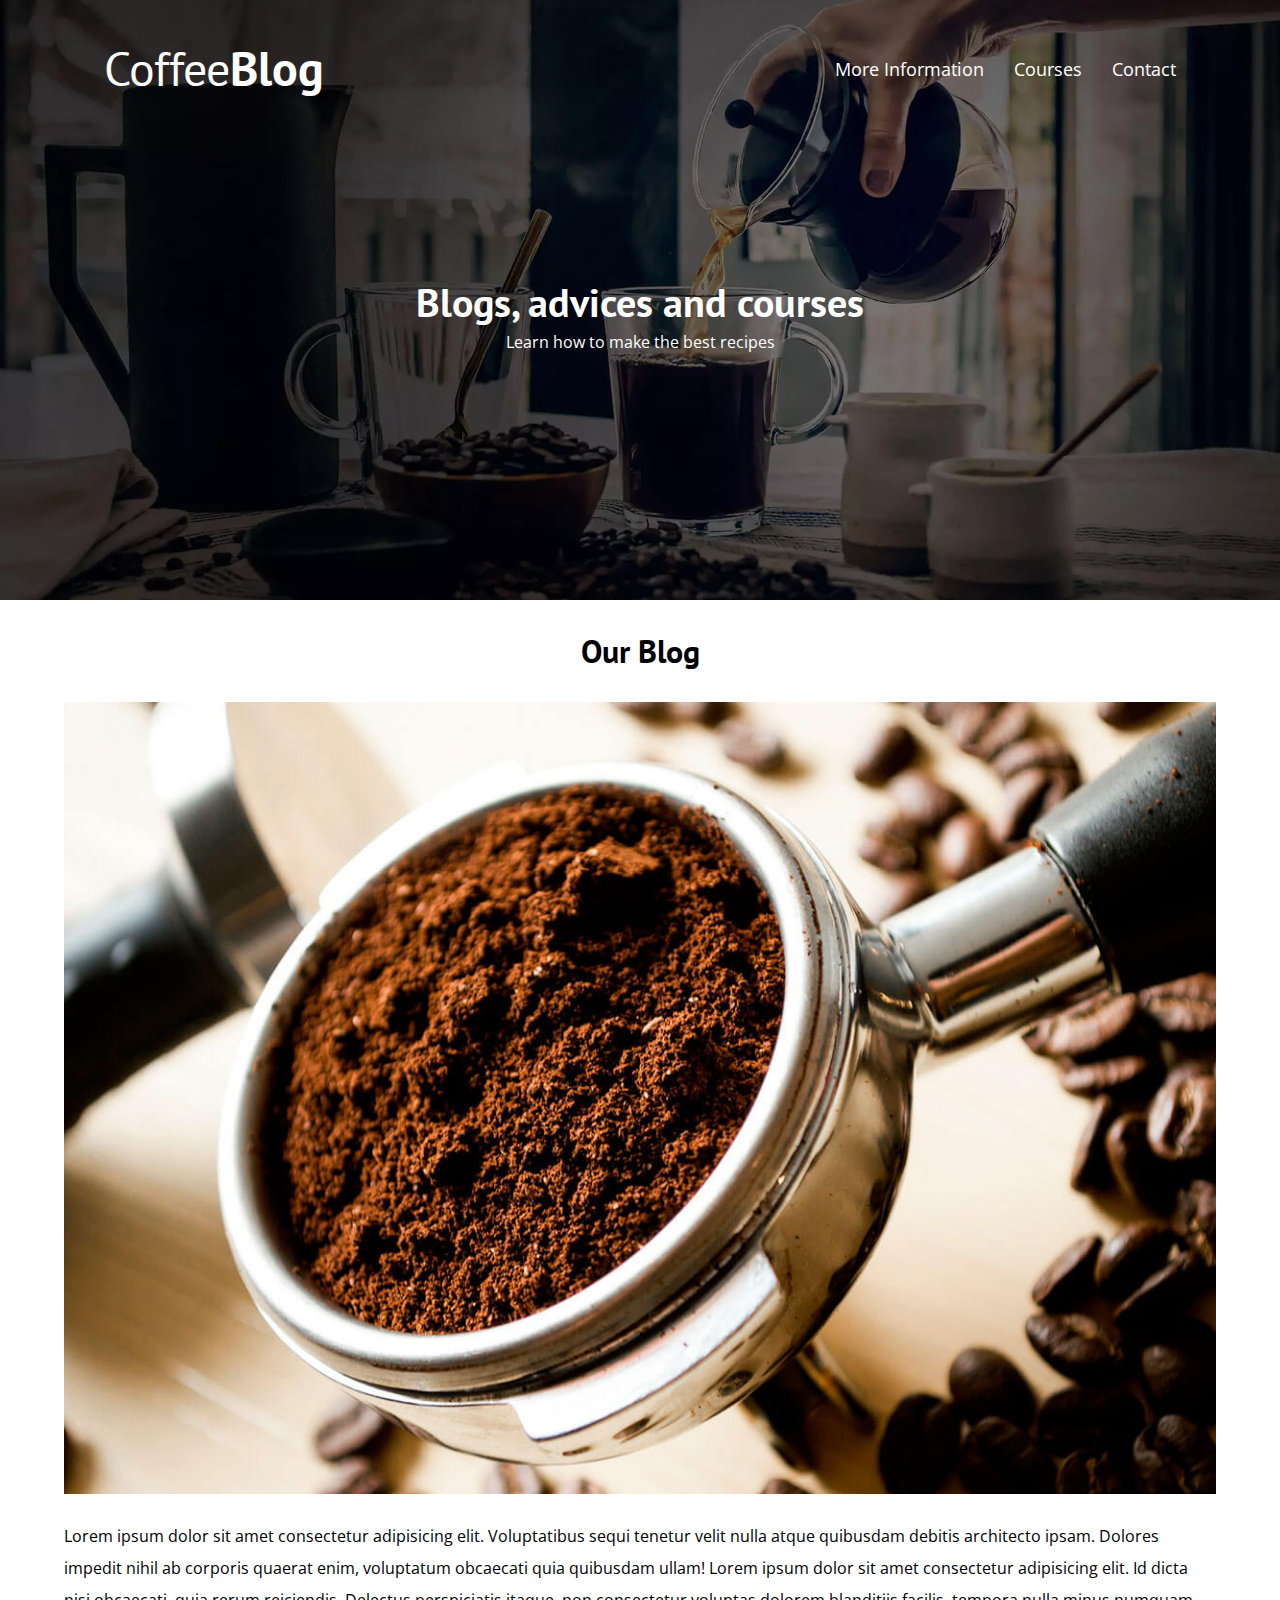
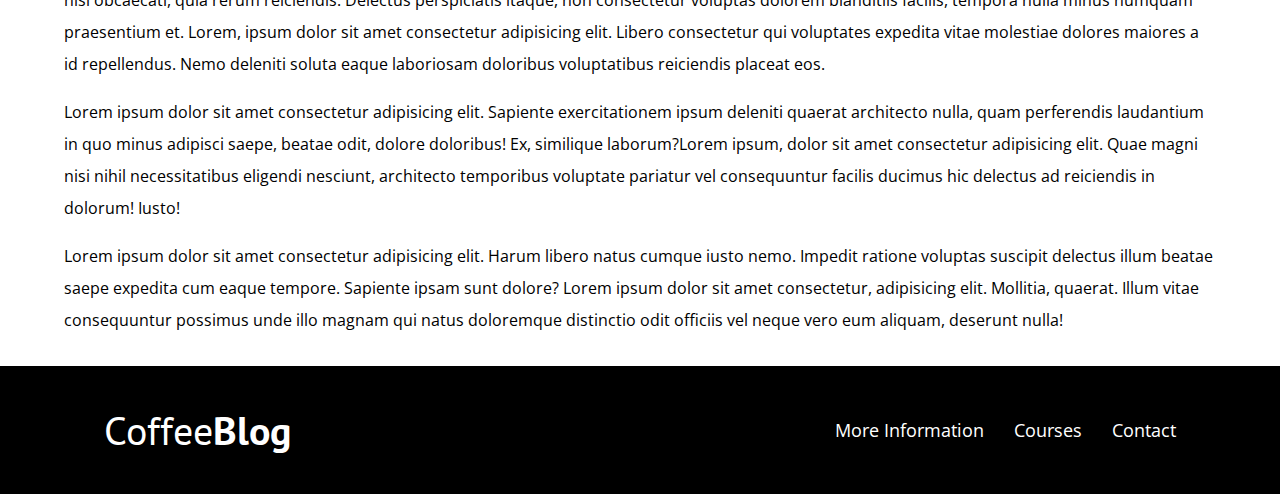
==== blog.html @ 567fee1b "first commit" ====
<!DOCTYPE html>
<html lang="en">
<head>
    <meta charset="UTF-8">
    <meta name="viewport" content="width=device-width, initial-scale=1.0">
    <link rel="stylesheet" href="css/normalize.css">
    <link rel="preconnect" href="https://fonts.googleapis.com">
    <link rel="preconnect" href="https://fonts.gstatic.com" crossorigin>
    <link href="https://fonts.googleapis.com/css2?family=Open+Sans&family=PT+Sans:wght@400;700&display=swap" rel="stylesheet">
    <link rel="stylesheet" href="css/styles.css">
    <title>Coffee Blog</title>
</head>
<body>
    <header class="header">
        <div class="container">
            <div class="bar">
                <a class="logo" href="index.html">
                    <h1 class="logo__name no-margin text-center">Coffee<span class="logo__bold">Blog</span></h1>
                </a>
                <nav class="nav">
                    <a href="moreInfo.html" class="nav__link">More Information</a>
                    <a href="courses.html" class="nav__link">Courses</a>
                    <a href="contact.html" class="nav__link">Contact</a>
                </nav>
            </div>
        </div>
        <div class="header__text text-center">
            <h2 class="no-margin">Blogs, advices and courses</h2>
            <p class="no-margin">Learn how to make the best recipes</p>
        </div>
    </header>

    <main class="container">
        <h3 class="text-center">Our Blog</h3>
            <img src="img/blog1.jpg" alt="Blog Image">

            <p>Lorem ipsum dolor sit amet consectetur adipisicing elit. Voluptatibus sequi tenetur velit nulla atque quibusdam debitis architecto ipsam. Dolores impedit nihil ab corporis quaerat enim, voluptatum obcaecati quia quibusdam ullam! Lorem ipsum dolor sit amet consectetur adipisicing elit. Id dicta nisi obcaecati, quia rerum reiciendis. Delectus perspiciatis itaque, non consectetur voluptas dolorem blanditiis facilis, tempora nulla minus numquam praesentium et. Lorem, ipsum dolor sit amet consectetur adipisicing elit. Libero consectetur qui voluptates expedita vitae molestiae dolores maiores a id repellendus. Nemo deleniti soluta eaque laboriosam doloribus voluptatibus reiciendis placeat eos.</p>
            <p>Lorem ipsum dolor sit amet consectetur adipisicing elit. Sapiente exercitationem ipsum deleniti quaerat architecto nulla, quam perferendis laudantium in quo minus adipisci saepe, beatae odit, dolore doloribus! Ex, similique laborum?Lorem ipsum, dolor sit amet consectetur adipisicing elit. Quae magni nisi nihil necessitatibus eligendi nesciunt, architecto temporibus voluptate pariatur vel consequuntur facilis ducimus hic delectus ad reiciendis in dolorum! Iusto!</p>
            <p>Lorem ipsum dolor sit amet consectetur adipisicing elit. Harum libero natus cumque iusto nemo. Impedit ratione voluptas suscipit delectus illum beatae saepe expedita cum eaque tempore. Sapiente ipsam sunt dolore? Lorem ipsum dolor sit amet consectetur, adipisicing elit. Mollitia, quaerat. Illum vitae consequuntur possimus unde illo magnam qui natus doloremque distinctio odit officiis vel neque vero eum aliquam, deserunt nulla!</p>
    </main>

    <footer class="footer">
        <div class="container">
            <div class="bar">
                <a class="logo" href="index.html">
                    <h2 class="logo__name no-margin text-center">Coffee<span class="logo__bold">Blog</span></h2>
                </a>
                <nav class="nav">
                    <a href="moreInfo.html" class="nav__link">More Information</a>
                    <a href="courses.html" class="nav__link">Courses</a>
                    <a href="contact.html" class="nav__link">Contact</a>
                </nav>
            </div>
        </div>
    </footer>
    <script src="js/modernizr.js"></script>

</body>
</html>
---- css/styles.css ----
:root {
    --headingFont: "PT Sans", sans-serif;
    --paraFont: "Open Sans", sans-serif;

    --mainColor: #784d3c;
    --lightGray: #e1e1e1;
    --white: #ffffff;
    --black: #000000;
}
html {
    box-sizing: border-box;
    font-size: 62.5%; /* 1rem = 10px */
}
*, *:before, *:after {
    box-sizing: inherit;
}
body {
    font-family: var(--paraFont);
    font-size: 1.6rem;
    line-height: 2;
}

/* Globals */
.container {
    width: min(90%, 120rem);
    margin: 0 auto;
}
a {
    text-decoration: none;
}
h1, h2, h3, h4 {
    font-family: var(--headingFont);
    line-height: 1.2;
}
h1 {
    font-size: 4.8rem;
}
h2 {
    font-size: 4rem;
}
h3 {
    font-size: 3.2rem;
}
h4 {
    font-size: 2.8rem;
}
img {
    max-width: 100%;
}

/* Utilities */
.no-margin {
    margin: 0;
}
.no-padding {
    padding: 0;
}
.text-center {
    text-align: center;
}

/* Header */
.webp .header {
    background-image: url(../img/banner.webp);
}
.no-webp .header {
    background-image: url(../img/banner.jpg);
}
.header {
    height: 60rem;
    background-size: cover;
    background-repeat: no-repeat;
    background-position: center center;
}
.header__text {
    color: var(--white);
    padding-top: 4rem;
}
@media (min-width: 768px) {
    .header__text {
        margin-top: 10rem;
    }
}
.bar {
    padding: 4rem;
}
@media (min-width: 768px) {
    .bar {
        display: flex;
        align-items: center;
        justify-content: space-between;
    }
}
.logo{
    color: var(--white);
}
.logo__name {
    font-weight: 400;
}
.logo__bold {
    font-weight: bold;
}
@media (min-width: 768px) {
    .nav {
        display: flex;
        gap: 3rem;
    }
}
.nav__link {
    display: block;
    text-align: center;
    color: var(--white);
    font-size: 1.8rem;
}

/* Main Content */
@media (min-width: 768px) {
    .main-content {
        display: grid;
        grid-template-columns: 2fr 1fr ;
        column-gap: 4rem;
    }
}
.article {
    border-bottom: 1px solid var(--lightGray);
    margin-bottom: 2rem;
}
.article:last-child {
    border-bottom: none;
    margin-bottom: 0;
}
.button {
    display: block;
    font-family: var(--headingFont);
    color: var(--white);
    text-align: center;
    padding: 1rem 3rem;
    border-radius: 1rem;
    font-size: 1.7rem;
    font-weight: bold;
    text-transform: uppercase;
    margin-bottom: 2rem;
    border: none;
}
.button:hover{
    cursor: pointer;
}
@media (min-width: 768px) {
    .button {
        display: inline-block;
    }
}
.main--button {
    background-color: var(--black);
}
.second--button {
    background-color: var(--mainColor);
}
.courses {
    list-style: none;
}
.widget-course {
    border-bottom: 1px solid var(--lightGray);
    margin-bottom: 2rem;
}
.widget-course:last-child {
    border-bottom: none;
    margin-bottom: 0;
}
.widget-course__label,
.course__label {
    font-family: var(--headingFont);
    font-weight: bold;
}
.widget-course__info,
.course__info {
    font-weight: normal;
}
.widget-course__label,
.widget-course__info,
.course__label,
.course__info {
    font-size: 2rem;
}

/* Footer */
.footer {
    background-color: var(--black);
    margin-top: 3rem;
}

/* More Info */
@media (min-width: 768px) {
    .moreInfo {
        display: grid;
        grid-template-columns: repeat(2, 1fr);
        column-gap: 2rem;
    }
}

/* Courses  */
.course {
    padding: 3rem 0;
    border-bottom: 1px solid var(--lightGray);
}
.course:last-child{
    border-bottom: none;
}
@media (min-width: 768px) {
    .course {
        display: grid;
        grid-template-columns: 1fr 2fr;
        column-gap: 2rem;
    }
}
.contact-bg {
    background-image: url(../img/contacto.jpg);
    height: 40rem;
    background-size: cover;
    background-repeat: no-repeat;
}

/* Form  */
.form {
    background-color: var(--white);
    margin: -6rem auto 0 auto;
    width: 95%;
    padding: 5rem;
}
.field {
    display: flex;
    margin-bottom: 2rem;
    gap: 2rem;
    justify-content: center;
}
.field__label {
    flex: 0 0 9rem;
}
.field__input {
    flex: 1;
    border: 1px solid var(--lightGray);
    overflow: auto;
}
.field__input--textarea {
    height: 10rem;
}
@media (max-width: 480px) {
    
    .btn-submit:hover {
        cursor: pointer;
    }
}

/* Alert error  */
.error {
    background-color: red;
    text-align: center;
    color: var(--white);
    text-transform: uppercase;
    font-family: var(--headingFont);
    font-weight: bold;
    border-radius: 2rem;
    padding: 1rem 0;
    margin-bottom: 2rem;
}
.green {
    background-color: rgb(55, 223, 55);
}
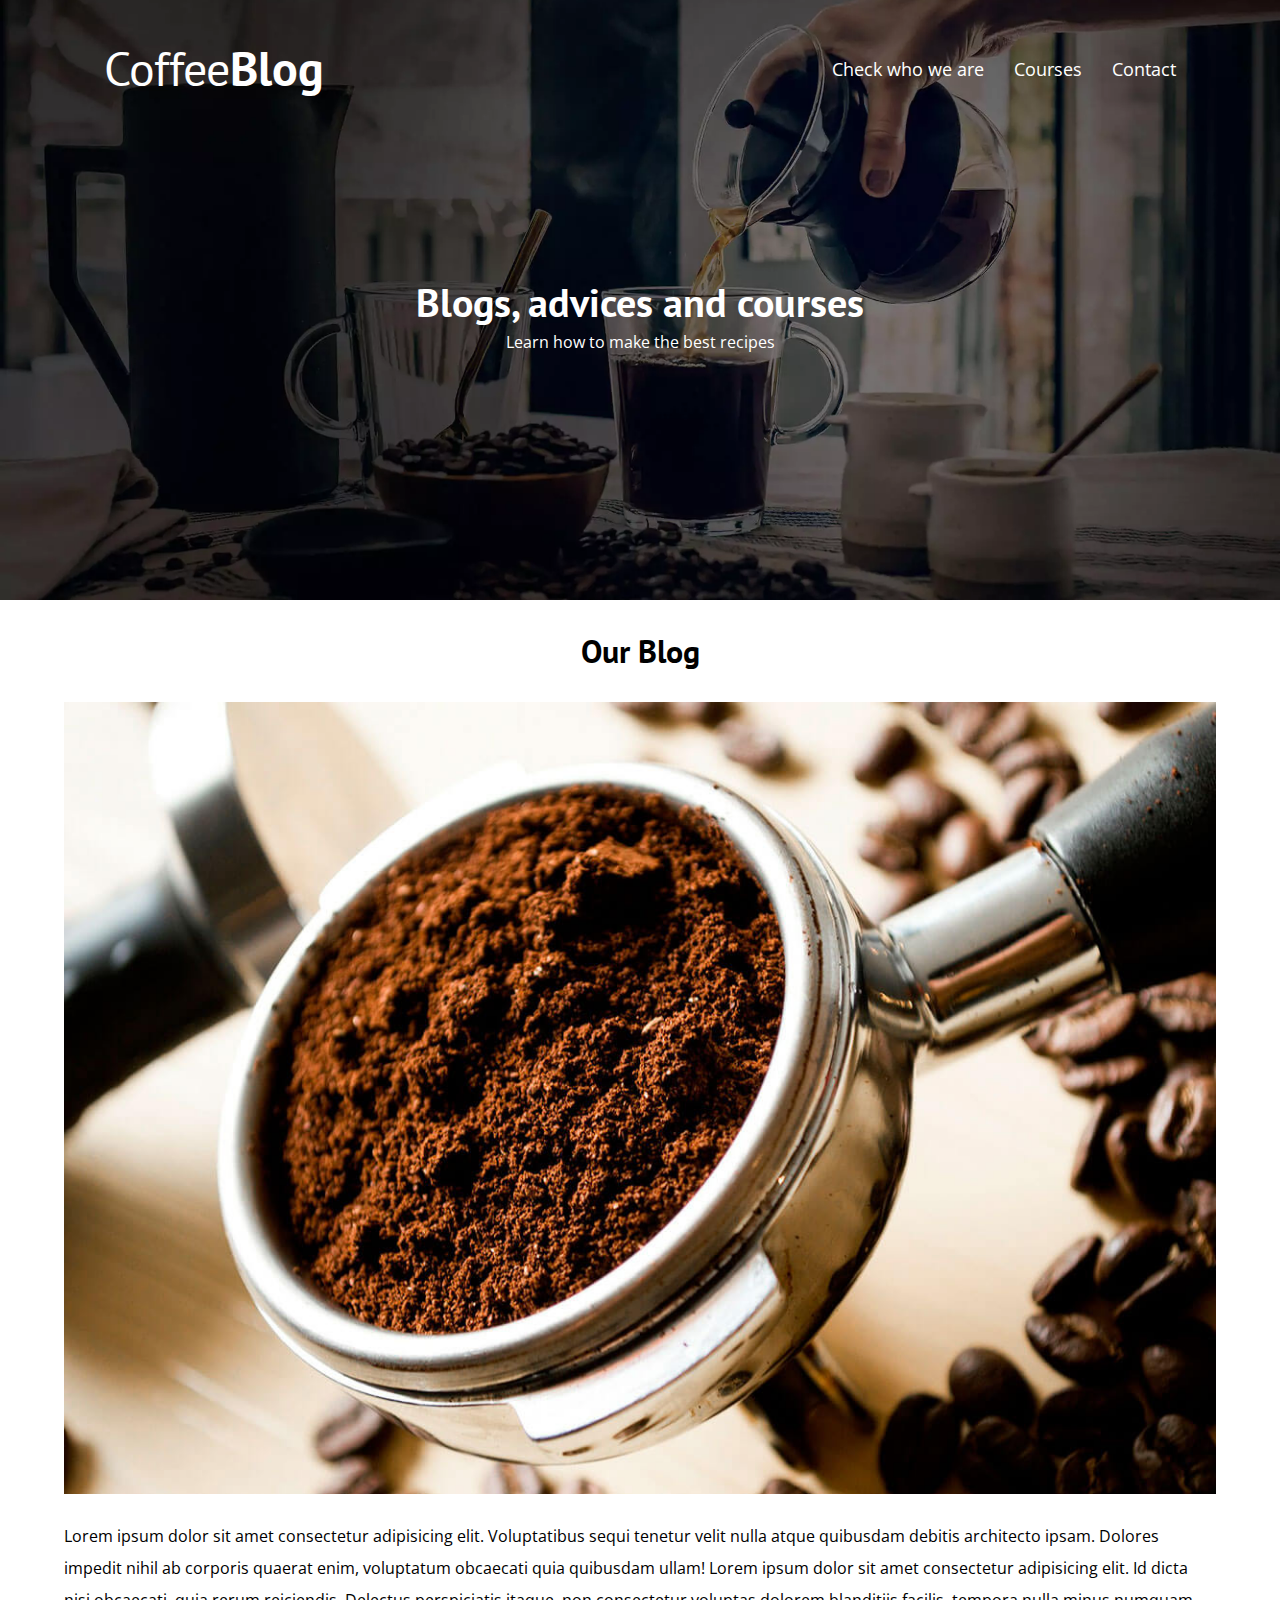
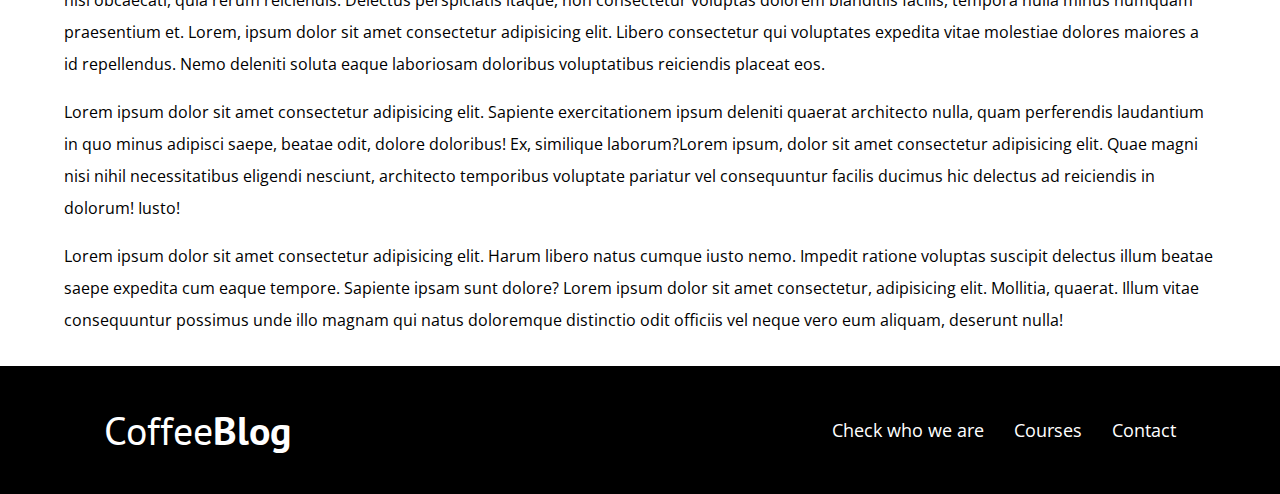
==== commit 57f946a7: "Fourth commit" ====
--- a/blog.html
+++ b/blog.html
@@ -18,7 +18,7 @@
                     <h1 class="logo__name no-margin text-center">Coffee<span class="logo__bold">Blog</span></h1>
                 </a>
                 <nav class="nav">
-                    <a href="moreInfo.html" class="nav__link">More Information</a>
+                    <a href="moreInfo.html" class="nav__link">Check who we are</a>
                     <a href="courses.html" class="nav__link">Courses</a>
                     <a href="contact.html" class="nav__link">Contact</a>
                 </nav>
@@ -46,7 +46,7 @@
                     <h2 class="logo__name no-margin text-center">Coffee<span class="logo__bold">Blog</span></h2>
                 </a>
                 <nav class="nav">
-                    <a href="moreInfo.html" class="nav__link">More Information</a>
+                    <a href="moreInfo.html" class="nav__link">Check who we are</a>
                     <a href="courses.html" class="nav__link">Courses</a>
                     <a href="contact.html" class="nav__link">Contact</a>
                 </nav>
